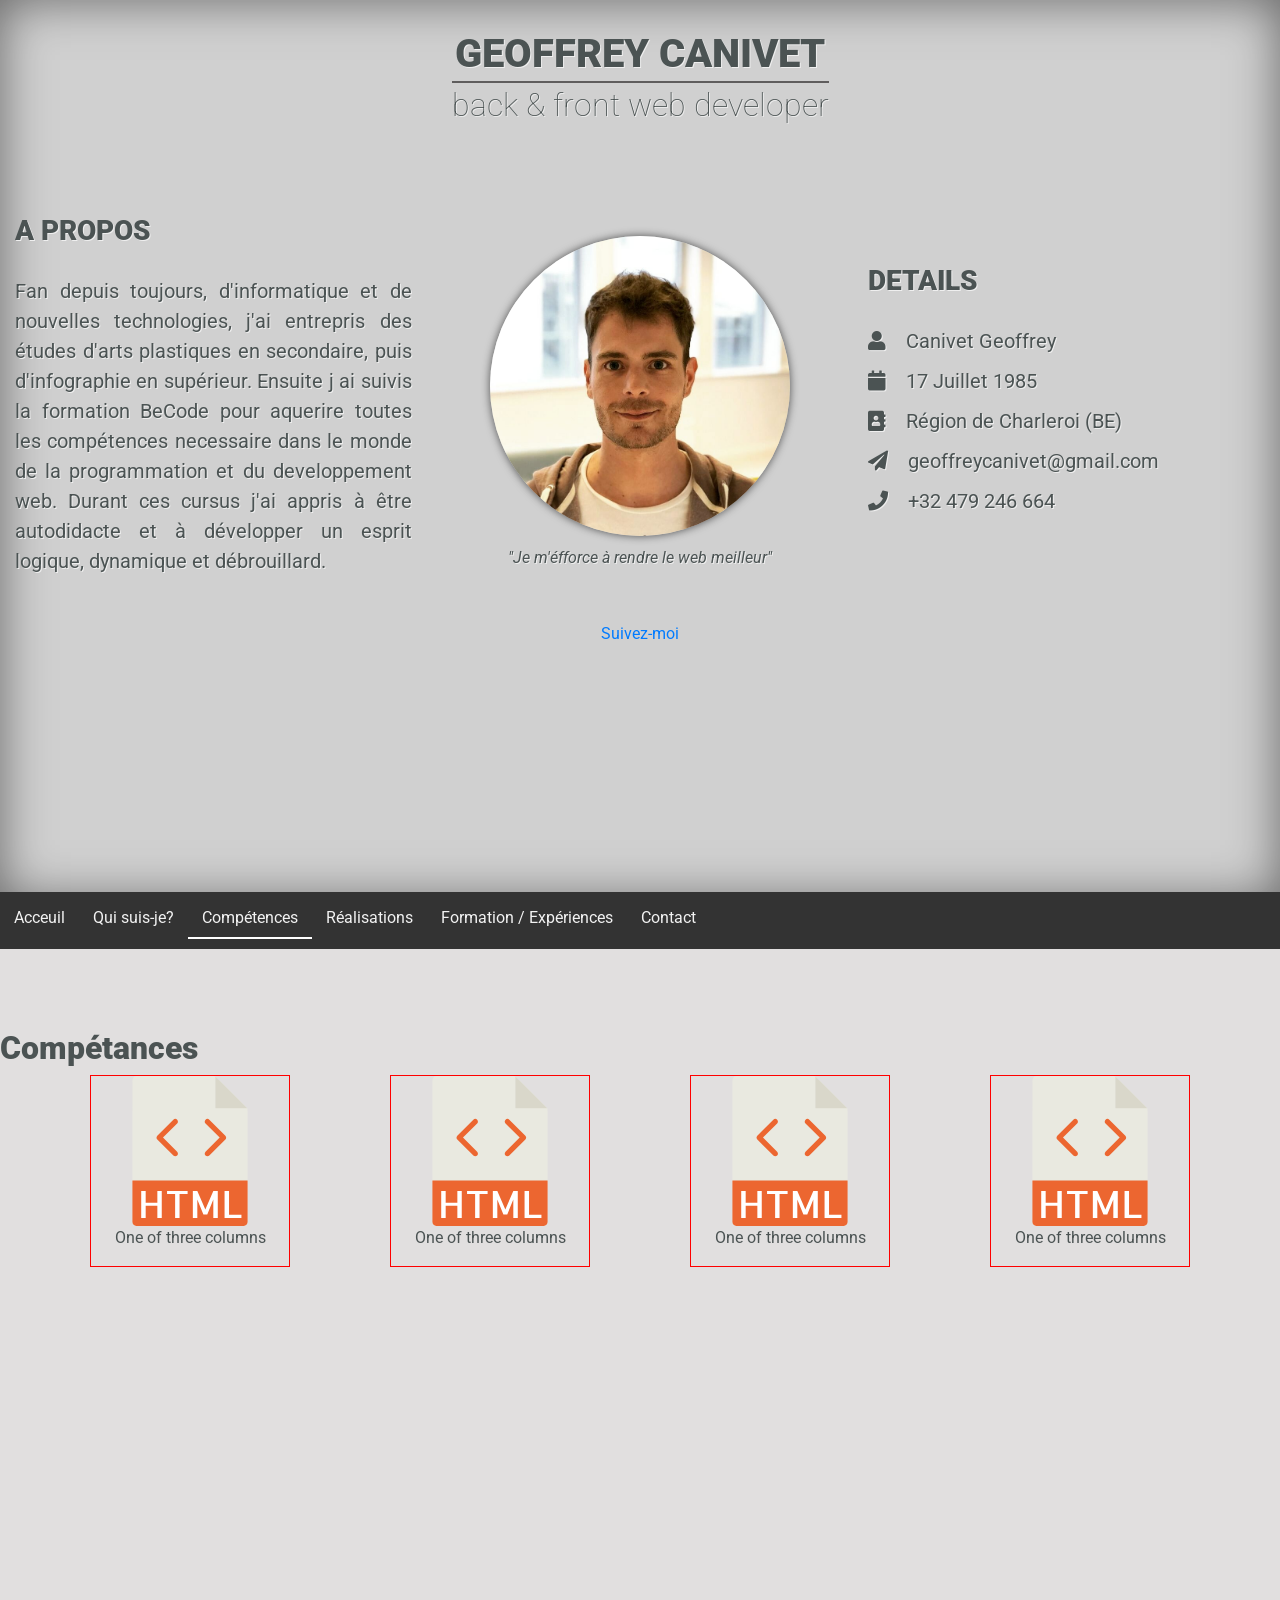
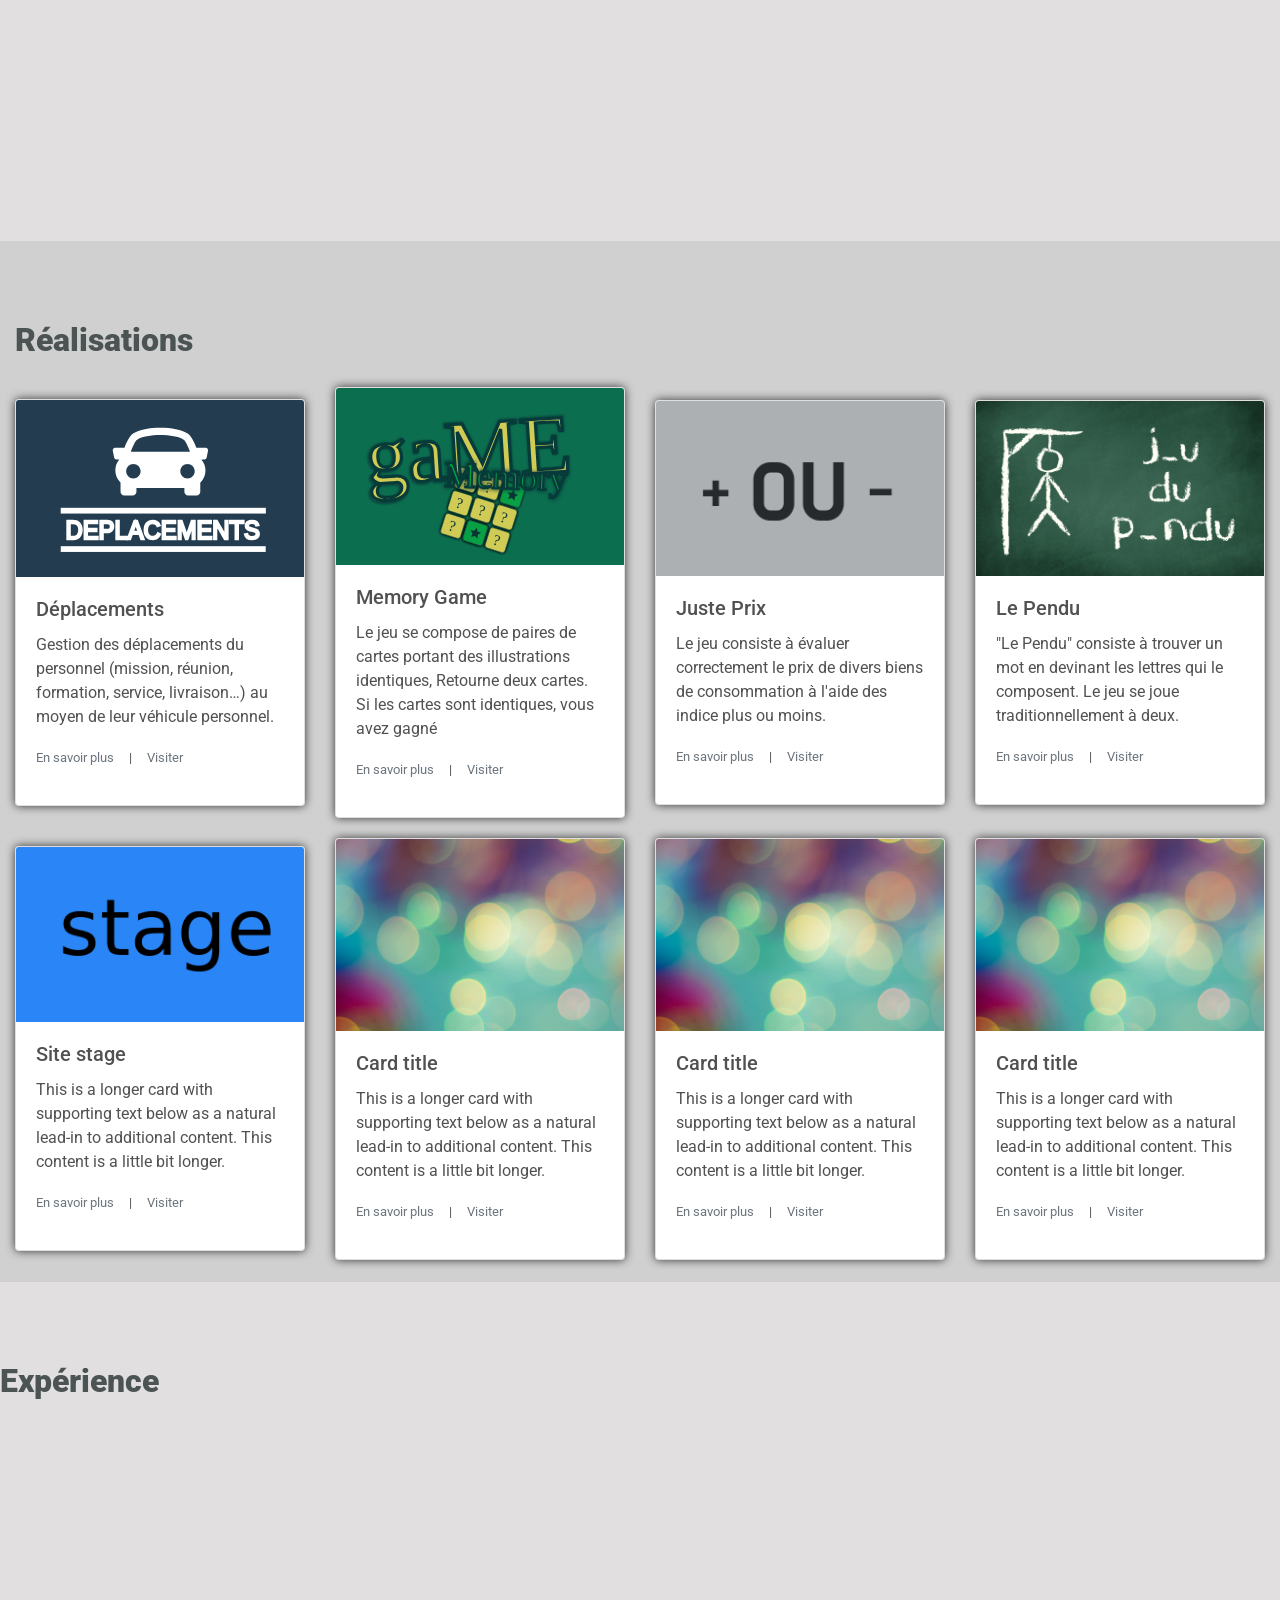
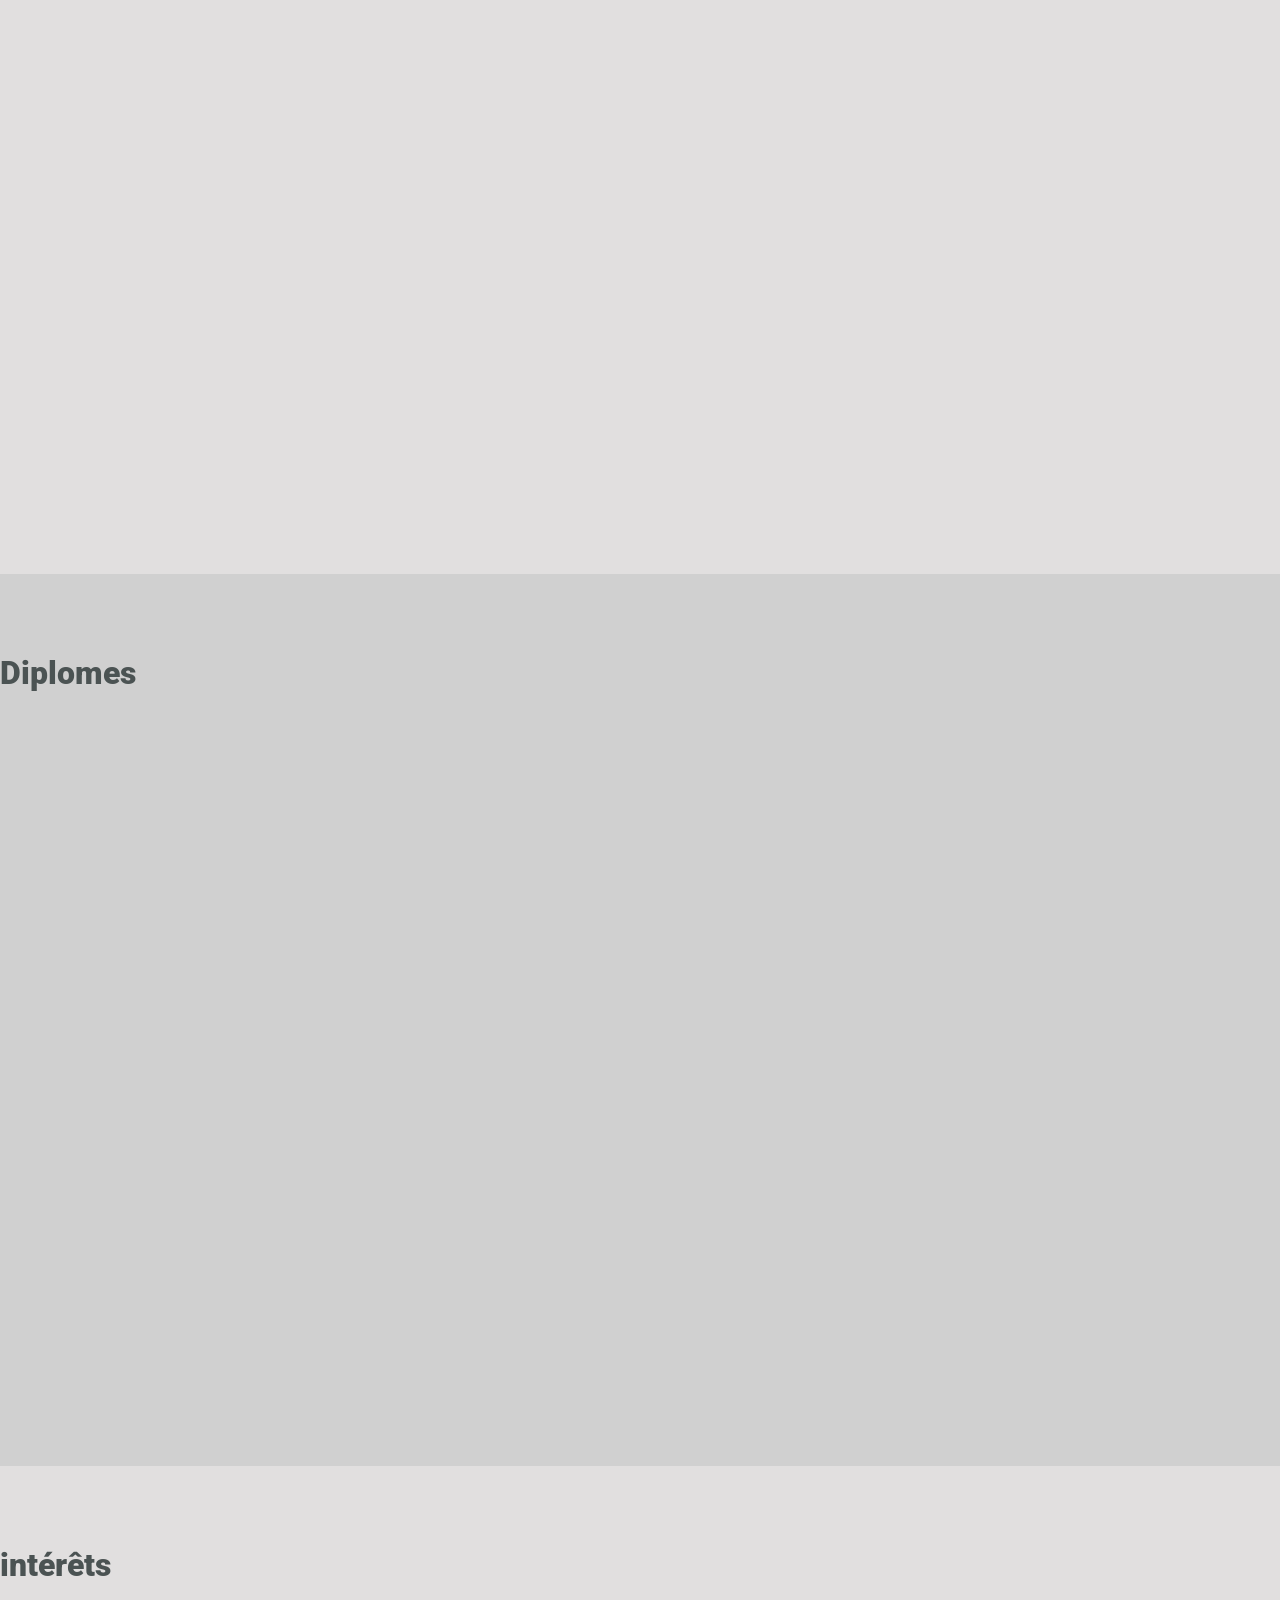
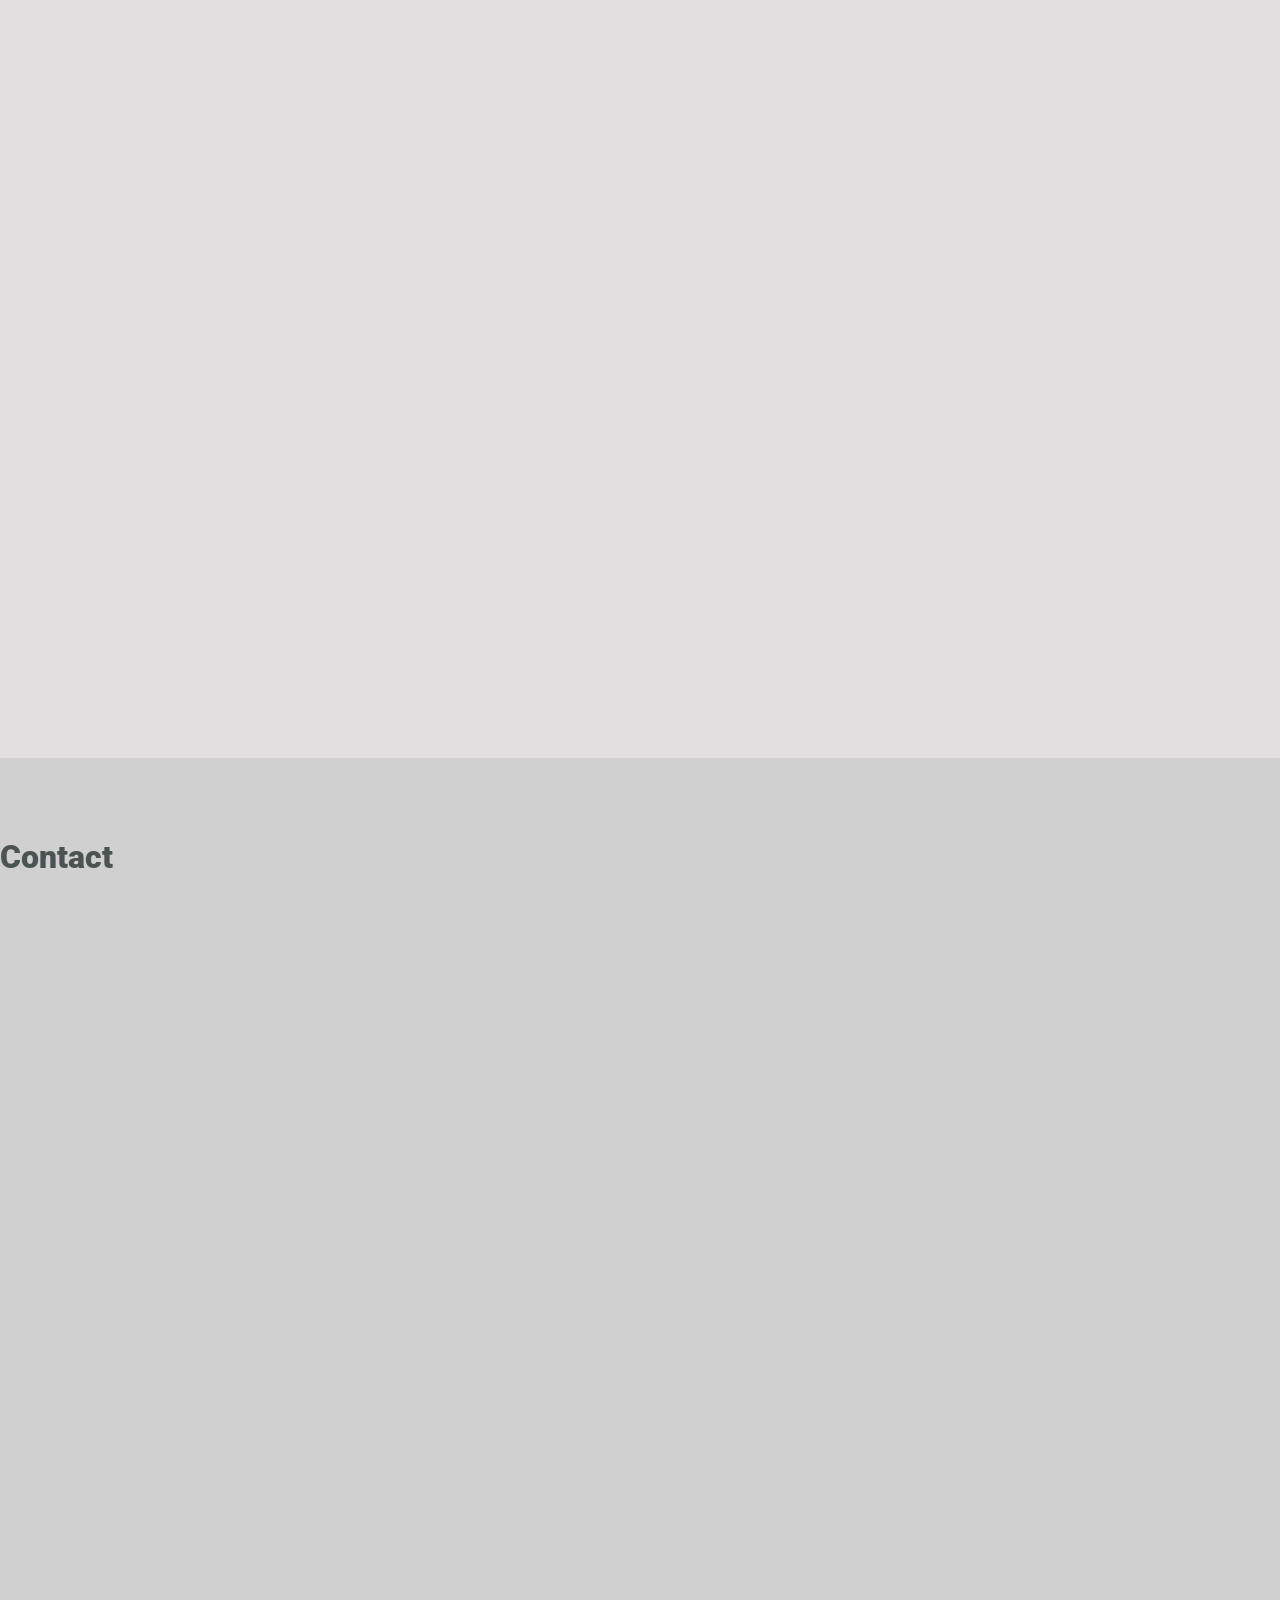
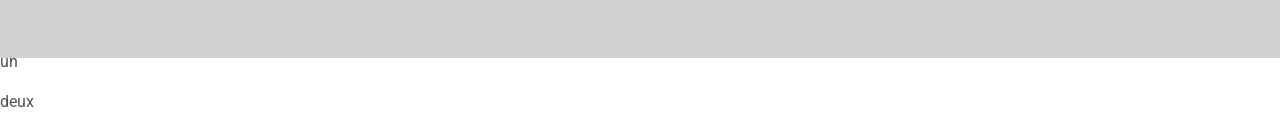
==== v0/index.html @ b7832bdc "maj" ====
<!DOCTYPE html>
<html lang="en">
<head>
    <meta charset="UTF-8">
    <meta name="viewport" content="width=device-width, initial-scale=1.0">
    <meta http-equiv="X-UA-Compatible" content="ie=edge">
    <!-- Load an icon library to show a hamburger menu (bars) on small screens -->
    <link rel="stylesheet" href="https://use.fontawesome.com/releases/v5.5.0/css/all.css" integrity="sha384-B4dIYHKNBt8Bc12p+WXckhzcICo0wtJAoU8YZTY5qE0Id1GSseTk6S+L3BlXeVIU" crossorigin="anonymous">
    <link href="assets/css/bootstrap.min.css" rel="stylesheet">
    <link href="https://fonts.googleapis.com/css?family=Roboto" rel="stylesheet">
    <link href="assets/css/style.css" rel="stylesheet">
    <title>Document</title>
</head>
<body>

    <header>
            <section class="cont-me" id="me">
                    <div class="container">
                        <div class="qui">
                            <!-- <h1>QUI SUIS-JE?</h1> -->
                            <h1>GEOFFREY CANIVET</h1>
                            <h2 class="soust">back & front web developer</h2>
                        </div>
                        <div class="row">
                            <div class="col-md-4 propos">
                                <h3>A PROPOS</h3>
                                <p>Fan depuis toujours, d'informatique et de nouvelles technologies, 
                                    j'ai entrepris des études d'arts plastiques en secondaire, puis d'infographie en supérieur. 
                                    Ensuite j ai suivis la formation BeCode pour aquerire toutes les compétences necessaire dans le monde de la programmation et du developpement web.
                                    Durant ces cursus j'ai appris à être autodidacte et à développer un esprit logique, dynamique et débrouillard.
                                </p>
                                </div>
                            <div class="col-md-4 avatar">
                                    <!-- <img src="assets/img/man.svg" alt=""> -->
                                    <img src="assets/img/photo.jpg" alt="">
                                    <figcaption><cite>"Je m'éfforce à rendre le web meilleur"</cite></figcaption>
                                    
                            </div>
                            <div class="col-md-4 details">
                                    <h3>DETAILS</h3>
                                    <ul>
                                        <li><i class="fa fa-user"></i> Canivet Geoffrey</li>
                                        <li><i class="fa fa-calendar"></i> 17 Juillet 1985</li>
                                        <li><i class="fa fa-address-book"></i> Région de Charleroi (BE)</li>
                                        <li><i class="fa fa-paper-plane"></i> geoffreycanivet@gmail.com</li>
                                        <li><i class="fa fa-phone"></i> +32 479 246 664</li>
                                    </ul>
                            </div>
                        </div>
                        <div class="continue">
                            <a href="#comp">Suivez-moi</a>
                        </div>
                        
                    </div>
                </section>
        <nav class="topnav" id="myTopnav">
            <a class="lien-me" href="#me">Acceuil</a>
            <a class="lien-me" href="#me">Qui suis-je?</a>
            <a class="lien-comp" href="#comp">Compétences</a>
            <a class="lien-rea" href="#rea">Réalisations</a>
            <a class="lien-dip" href="#dip">Formation / Expériences</a>
            <a class="lien-contact" href="#contact">Contact</a>
            <div >
                <a class="icon" href="javascript:void(0);" onclick="burger()"><i class="fa fa-bars"></i></a>
            </div>
        </nav>
    </header>
    
    <main>
        
    <!-- COMPETENCES -->
        


        <section class="cont-comp" id="comp">
            <h2>Compétances</h2>
            
            <div class="container">
                <div class="container-flex"> 
                    <div class="container-ico-comp">
                        <div class="ico-comp">
                            <img src="assets/img/html.svg"  width="150px" alt="">
                            <p>One of three columns</p>
                        </div>
                        <div class="ico-comp">
                            <img src="assets/img/html.svg"  width="150px" alt="">
                            <p>One of three columns</p>
                        </div>
                    </div>
                    <div class="container-ico-comp">
                        <div class="ico-comp">
                            <img src="assets/img/html.svg"  width="150px" alt="">
                            <p>One of three columns</p>
                        </div>
                        <div class="ico-comp">
                            <img src="assets/img/html.svg"  width="150px" alt="">
                            <p>One of three columns</p>
                        </div>
                    </div>
                </div>
            </div>
        </section>
    <!-- REALITATIONS -->
        <section class="cont-rea" id="rea">
            <div class="container">
                <h2>Réalisations</h2>
                <div class="row">
                    <div class="col-md">
                        <div class="card">
                            <img class="card-img-top" src="assets/img/ban-deplacements.svg" alt="Card image cap">
                            <div class="card-body">
                                <h5 class="card-title">Déplacements</h5>
                                <p class="card-text">Gestion des déplacements du personnel (mission, réunion, formation, service, livraison…) au moyen de leur véhicule personnel.</p>
                                <div class="card-link">
                                    <a href=""><small class="text-muted">En savoir plus</small></a>
                                    <p><small>|</small></p>
                                    <a href=""><small class="text-muted">Visiter</small></a>
                                </div>
                            </div>
                        </div>              
                    </div>
                    <div class="col-md">
                        <div class="card">
                            <img class="card-img-top" src="assets/img/ban-memory.svg" alt="Card image cap">
                            <div class="card-body">
                                <h5 class="card-title">Memory Game</h5>
                                                    
                                <p class="card-text">Le jeu se compose de paires de cartes portant des illustrations identiques, Retourne deux cartes. Si les cartes sont identiques, vous avez gagné</p>
                                <div class="card-link">
                                    <a href=""><small class="text-muted">En savoir plus</small></a>
                                    <p><small>|</small></p>
                                    <a href=""><small class="text-muted">Visiter</small></a>
                                </div>
                            </div>
                        </div>               
                    </div>
                    <div class="col-md">
                        <div class="card">
                            <img class="card-img-top" src="assets/img/ban-plusmoins.png" alt="Card image cap">
                            <div class="card-body">
                                <h5 class="card-title">Juste Prix</h5>
                                <p class="card-text">Le jeu consiste à évaluer correctement le prix de divers biens de consommation à l'aide des indice plus ou moins.</p>
                                <div class="card-link">
                                    <a href=""><small class="text-muted">En savoir plus</small></a>
                                    <p><small>|</small></p>
                                    <a href=""><small class="text-muted">Visiter</small></a>
                                </div>
                            </div>
                        </div>              
                    </div>
                    <div class="col-md">
                        <div class="card">
                            <img class="card-img-top" src="assets/img/ban-pendu.png" alt="Card image cap">
                            <div class="card-body">
                                <h5 class="card-title">Le Pendu</h5>
                                <p class="card-text">"Le Pendu" consiste à trouver un mot en devinant les lettres qui le composent. Le jeu se joue traditionnellement à deux.</p>
                                <div class="card-link">
                                    <a href=""><small class="text-muted">En savoir plus</small></a>
                                    <p><small>|</small></p>
                                    <a href=""><small class="text-muted">Visiter</small></a>
                                </div>
                            </div>
                        </div>              
                    </div>
                </div>
                <div class="row">
                    <div class="col-3">
                        <div class="card">
                            <img class="card-img-top" src="assets/img/stage.png" alt="Card image cap">
                            <div class="card-body">
                                <h5 class="card-title">Site stage</h5>
                                <p class="card-text">This is a longer card with supporting text below as a natural lead-in to additional content. This content is a little bit longer.</p>
                                <div class="card-link">
                                    <a href=""><small class="text-muted">En savoir plus</small></a>
                                    <p><small>|</small></p>
                                    <a href=""><small class="text-muted">Visiter</small></a>
                                </div>
                            </div>
                        </div>              
                    </div>
                    <div class="col-3">
                        <div class="card">
                            <img class="card-img-top" src="assets/img/image.jpg" alt="Card image cap">
                            <div class="card-body">
                                <h5 class="card-title">Card title</h5>
                                <p class="card-text">This is a longer card with supporting text below as a natural lead-in to additional content. This content is a little bit longer.</p>
                                <div class="card-link">
                                    <a href=""><small class="text-muted">En savoir plus</small></a>
                                    <p><small>|</small></p>
                                    <a href=""><small class="text-muted">Visiter</small></a>
                                </div>
                            </div>
                        </div>              
                    </div>
                    <div class="col-3">
                        <div class="card">
                            <img class="card-img-top" src="assets/img/image.jpg" alt="Card image cap">
                            <div class="card-body">
                                <h5 class="card-title">Card title</h5>
                                <p class="card-text">This is a longer card with supporting text below as a natural lead-in to additional content. This content is a little bit longer.</p>
                                <div class="card-link">
                                    <a href=""><small class="text-muted">En savoir plus</small></a>
                                    <p><small>|</small></p>
                                    <a href=""><small class="text-muted">Visiter</small></a>
                                </div>
                            </div>
                        </div>              
                    </div>
                    <div class="col-3">
                        <div class="card">
                            <img class="card-img-top" src="assets/img/image.jpg" alt="Card image cap">
                            <div class="card-body">
                                <h5 class="card-title">Card title</h5>
                                <p class="card-text">This is a longer card with supporting text below as a natural lead-in to additional content. This content is a little bit longer.</p>
                                <div class="card-link">
                                    <a href=""><small class="text-muted">En savoir plus</small></a>
                                    <p><small>|</small></p>
                                    <a href=""><small class="text-muted">Visiter</small></a>
                                </div>
                            </div>
                        </div>              
                    </div>
                </div>
            </div>
        </section>
    
        <section class="cont-xp" id="xp">
            <h2>Expérience</h2>
        </section>
    
        <section class="cont-dip" id="dip">
            <h2>Diplomes</h2>
        </section>
    
        <section class="cont-int" id="int">
            <h2>intérêts</h2>
        </section>
    
        <section class="cont-contact" id="contact">
            <h2>Contact</h2>
        </section>
    </main>
    
    <footer>
        <p>un</p>
        <p>deux</p>
    </footer>

</body>
</html>


<script src="https://ajax.googleapis.com/ajax/libs/jquery/3.3.1/jquery.min.js"></script>
<script>
//SCROLLBOT

function scrollBottom(){
    let screenHeight = $(window).height();
    console.log(screenHeight);
    $('body').animate({scrollTop: screenHeight}, 500)
}

//STIKY
// When the user scrolls the page, execute myFunction 
window.onscroll = function() {myFunction()};

// Get the navbar
var navbar = document.getElementById("myTopnav");

// Get the offset position of the navbar
var sticky = navbar.offsetTop;

// Add the sticky class to the navbar when you reach its scroll position. Remove "sticky" when you leave the scroll position
function myFunction() {
  if (window.pageYOffset >= sticky) {
    navbar.classList.add("sticky")
  } else {
    navbar.classList.remove("sticky");
  }
}


//BURGER
/* Toggle between adding and removing the "responsive" class to topnav when the user clicks on the icon */
function burger() {
    var x = document.getElementById("myTopnav");
    if (x.className === "topnav") {
        x.className += " responsive";
    } else {
        x.className = "topnav";
    }
}

// SCROLL
function auScroll(){
    // setInterval(function(){ console.log($('html').scrollTop()); }, 100);
    $(window).scroll(function(){ // Lors du scroll
        if($(window).scrollTop() < 570){ // scrollTop() retourne la position vertical de la scrollbar
            
            $('.lien-comp').addClass('lienActif'); // Ajoute une class
            $('a').not('.lien-comp').removeClass('lienActif'); // tout sauf
        }
        else if($(window).scrollTop() > 570 && $(window).scrollTop() < 1254){
            
            $('.lien-rea').addClass('lienActif');
            $('a').not('.lien-rea').removeClass('lienActif');
        }
        else if($(window).scrollTop() > 1254 && $(window).scrollTop() < 2036){
            
            $('.lien-xp').addClass('lienActif');
            $('a').not('.lien-xp').removeClass('lienActif');
        }
        else if($(window).scrollTop() > 2036 && $(window).scrollTop() < 2720){
            
            $('.lien-dip').addClass('lienActif');
            $('a').not('.lien-dip').removeClass('lienActif');
        }
        else if($(window).scrollTop() > 2720){
            
            $('.lien-int').addClass('lienActif');
            $('a').not('.lien-int').removeClass('lienActif');
        }
    });	
};

 auScroll();
</script>
---- v0/assets/css/style.css ----
*{
    box-sizing: border-box;
    margin: 0;
    padding: 0;
}
body{
    font-family: 'Roboto', sans-serif;
    color: #4b5353;
}
ul, li{
    list-style-type: none;
    font-size: 20px;
}
html{
    scroll-behavior: smooth;
}
h1{
    font-weight: 900;
}
h2{
    font-weight: 900;
}
.soust{
    font-weight: 100;
    border-top: 2px solid rgb(95, 93, 93);
    display: inline;
    padding-top: 3px;
}
h3{
    font-weight: 900;
    padding-bottom: 20px;
}
nav{
    z-index: 10;
}
nav a:hover{
    color: red;
}
.topnav a{
    
}
figcaption{
    padding-top: 10px;
}
.icon{
    display: none;
}
.container{
    max-width: 1400px;
}
.row{
    padding-top: 20px;
}
.header{
    min-height: 100vh;
    width: 100%;
    background-color: rgb(72, 72, 78);
    margin-bottom: -8px;
}
.cont-me{
    margin-bottom: -8px;
    padding-top: 30px;
    background-color: #d0d0d0;
    min-height: 100vh;
    -webkit-box-shadow: inset 0 0 100px rgba(0, 0, 0, 0.822);
    box-shadow: inset 0 0 50px rgba(0, 0, 0, 0.514);
}
.cont-comp{
    margin-bottom: -8px;
    padding-top: 80px;
    background-color: #e1dfdf;
    
    min-height: 100vh;
}
.cont-rea{
    margin-bottom: -8px;
    padding: 80px 0 30px 0;
    background-color: #d0d0d0;
    
    
    
    min-height: 100vh;
}
.card{
    /* max-width: 500px; */
    transition: 0.5s;
    color: #515151;
    box-shadow: 0px 0px 10px 0px rgba(0,0,0,0.75);
}
.card:hover{
    transition: 0.5s;
    -webkit-transform: rotate(3deg);
    transform: rotate(3deg);
    box-shadow: 0px 0px 20px 0px rgba(0,0,0,1);
}
.card-link{
    display: inline-flex;
}
.card-link p{
    padding: 0 15px 0 15px;
}
.card-link a{
    
}
.card-link a:hover{
    
}
.cont-xp{
    margin-bottom: -8px;
    padding-top: 80px;
    background-color: #e1dfdf;
    min-height: 100vh;
}
.cont-dip{
    margin-bottom: -8px;
    padding-top: 80px;
    background-color: #d0d0d0;
    min-height: 100vh;
}
.cont-int{
    margin-bottom: -8px;
    padding-top: 80px;
    background-color: #e1dfdf;
    min-height: 100vh;
}
.cont-contact{
    margin-bottom: -8px;
    padding-top: 80px;
    background-color: #d0d0d0;
    min-height: 100vh;
}

/* Style the navbar */
.topnav {
    overflow: hidden;
    background-color: #333;
  }
  
  /* Navbar links */
  .topnav a {
    float: left;
    display: block;
    color: #f2f2f2;
    text-align: center;
    padding: 14px;
    padding-bottom: 7px;
    margin-bottom: 10px;
    text-decoration: none;
    transition: 1s;
  }
  .lienActif{
    color: red;
    transition: 1s;
    border-bottom: 2px solid rgb(255, 255, 255);
   }
  /* Page content */
  .content {
    padding: 16px;
  }
  
  /* The sticky class is added to the navbar with JS when it reaches its scroll position */
  .sticky {
    position: fixed;
    top: 0;
    width: 100%;
  }
  
  /* Add some top padding to the page content to prevent sudden quick movement (as the navigation bar gets a new position at the top of the page (position:fixed and top:0) */
  .sticky + .content {
    padding-top: 60px;
  }
  /* COMPETENCES */
  .container-flex{
      display: flex;
      flex-wrap: wrap;
      justify-content: center;
  }
  .container-ico-comp{
      display: flex;
      flex-wrap: wrap;
  }
  .ico-comp{
      text-align: center;
      border: 1px solid red;
      width: 200px;
      margin: 0 50px 0 50px;

  }
  /* A PROPOS */

.flex-me{
    display: flex;
    flex-wrap: wrap;
    /* justify-content: center; */
}
.qui{
    text-align: center;
    margin-bottom: 70px;
}
.propos p{
    font-size: 20px;
    text-shadow: 1px 1px #efefef;
    text-align: justify;
}
.cont-me h2, h3, h1, li, cite{
    text-shadow: 1px 1px #efefef;
}
.avatar{
    text-align: center;
}
.avatar img{
    margin: 0 15px 0 15px;
    width: 100%;
    max-width: 300px;
    border-radius: 100%;
    overflow: hidden;
    box-shadow: 0px 0px 8px 0px rgba(0, 0, 0, 0.626);
}
.details li{
    padding-bottom: 10px;
}
.row{
    align-items: center;
}
.continue{
    margin-top: 30px;
    text-align: center;
}
.fa{
    padding-right: 15px;
}

  @media(max-width:480px){}
  @media(max-width:767px){}
  @media(min-width:768px){}
  @media(min-width:992px){}
  @media(max-width:1200px){

  }
.topnav{
    text-align: center;
}


  
  .topnav .icon {
    display: none;
  }
  @media screen and (max-width: 600px) {
    .card{
        margin-bottom: 20px;
        
    }
}
  
  /* When the screen is less than 600 pixels wide, hide all links, except for the first one ("Home"). Show the link that contains should open and close the topnav (.icon) */
@media screen and (max-width: 700px) {
    .topnav a:not(:first-child) {display: none;}
    .topnav a.icon {
      float: right;
      display: block;
    }
    .card-text{
        display: none;
    }
  }
  
  /* The "responsive" class is added to the topnav with JavaScript when the user clicks on the icon. This class makes the topnav look good on small screens (display the links vertically instead of horizontally) */
  @media screen and (max-width: 700px) {
    .topnav.responsive {position: relative;}
    .topnav.responsive a.icon {
      position: absolute;
      right: 0;
      top: 0;
    }
    .topnav.responsive a {
      float: none;
      display: block;
      text-align: left;
    }
  }
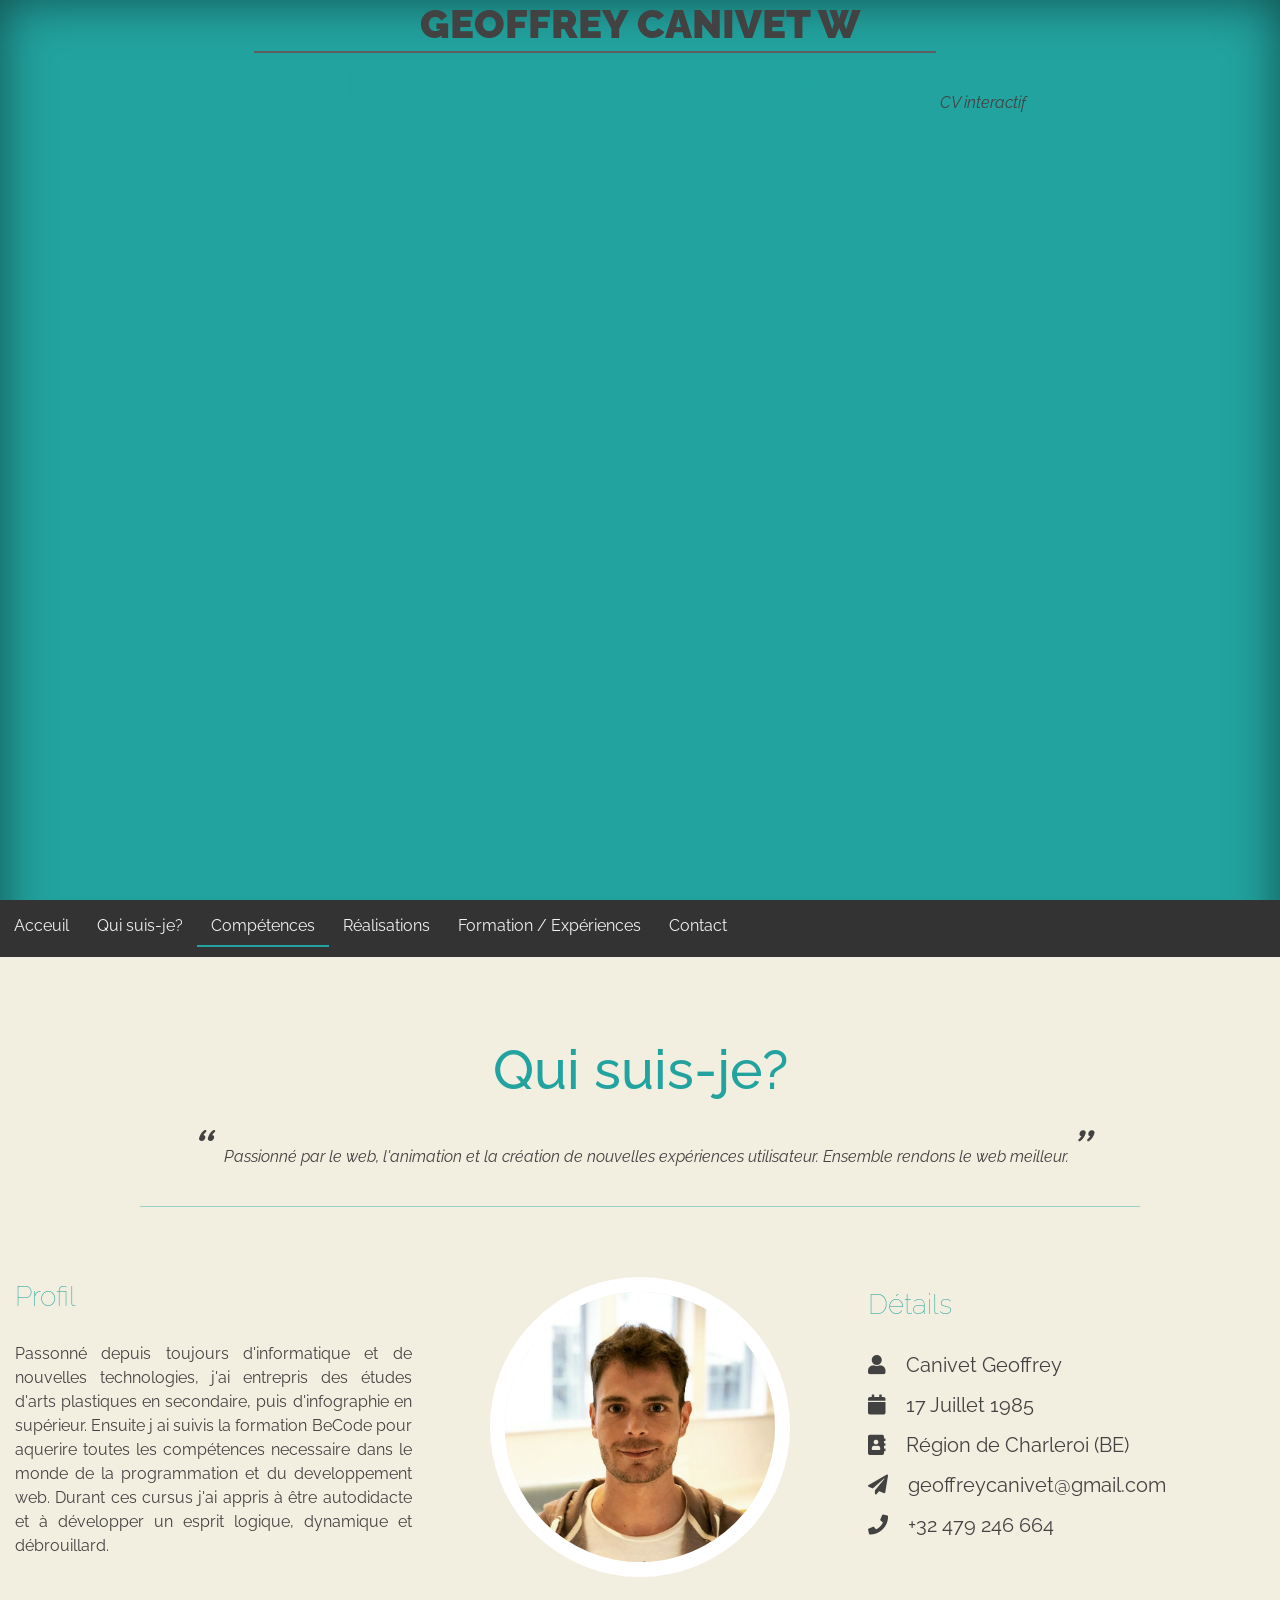
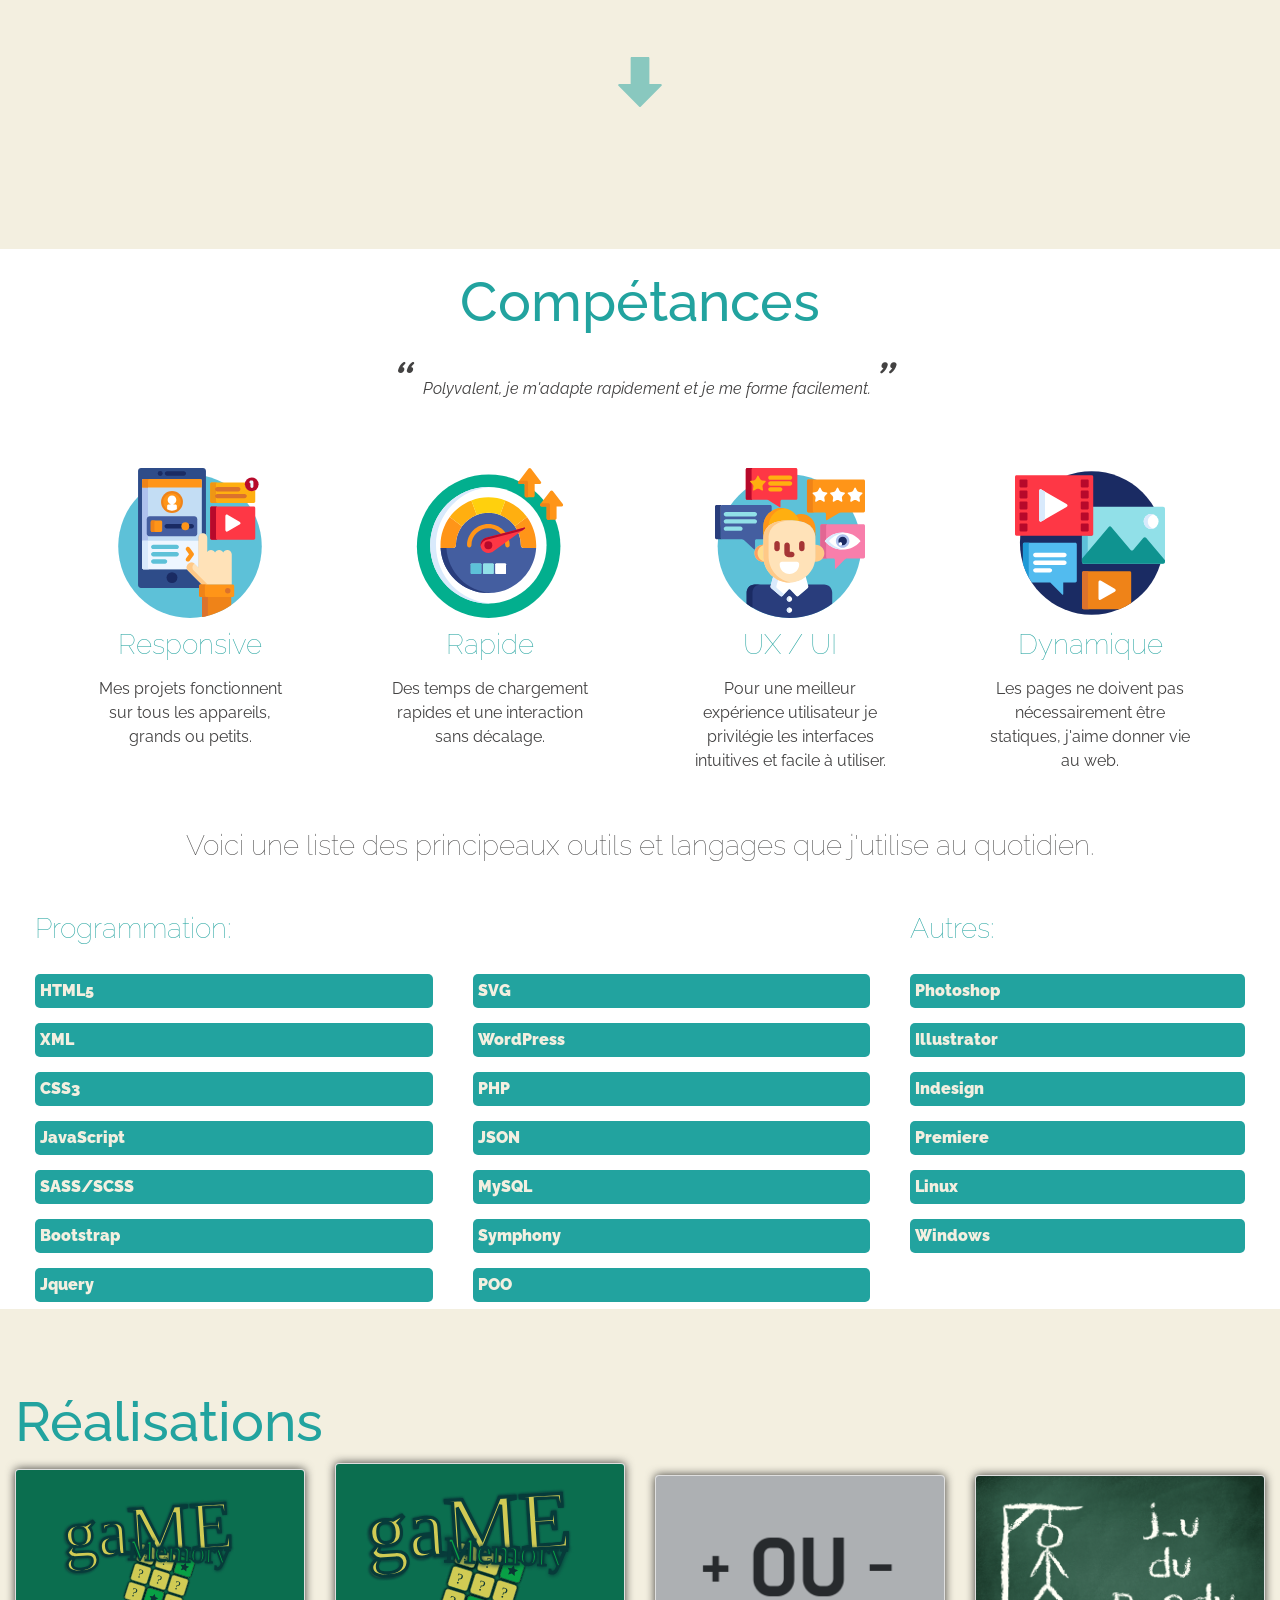
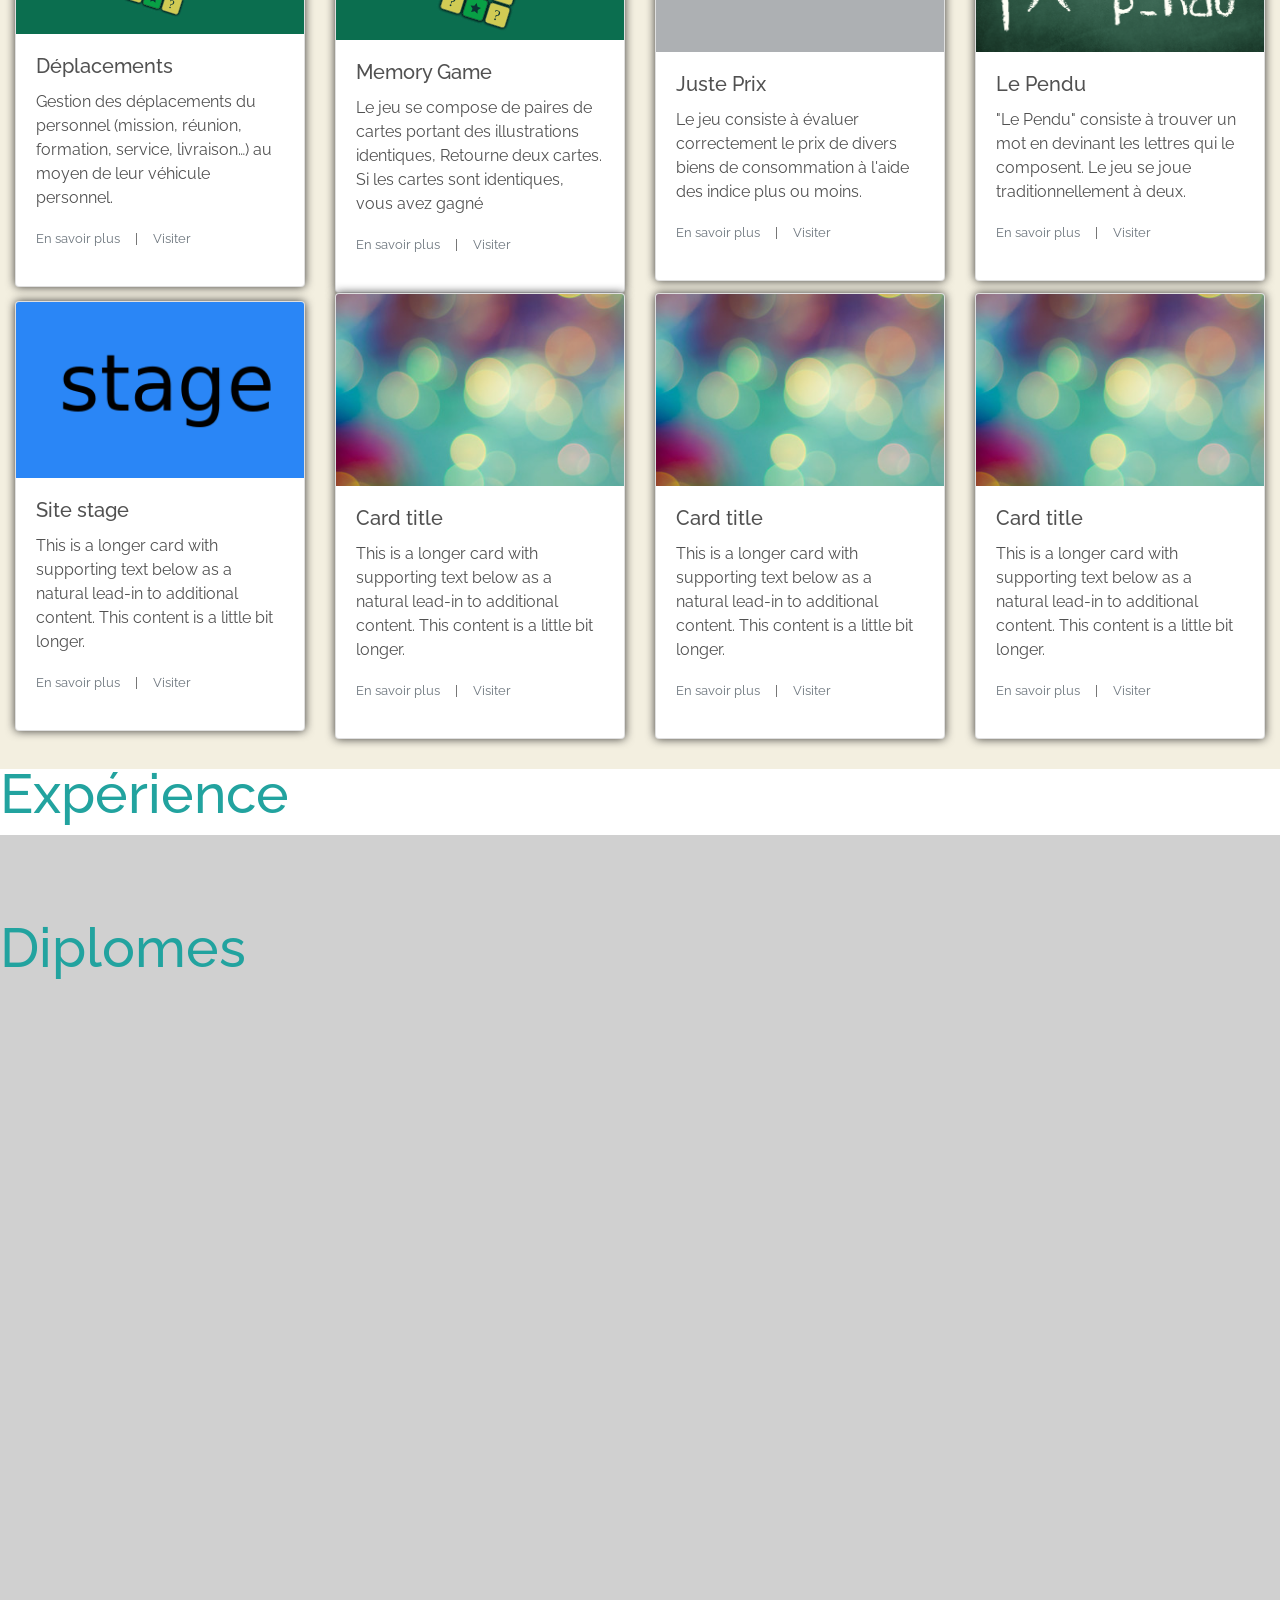
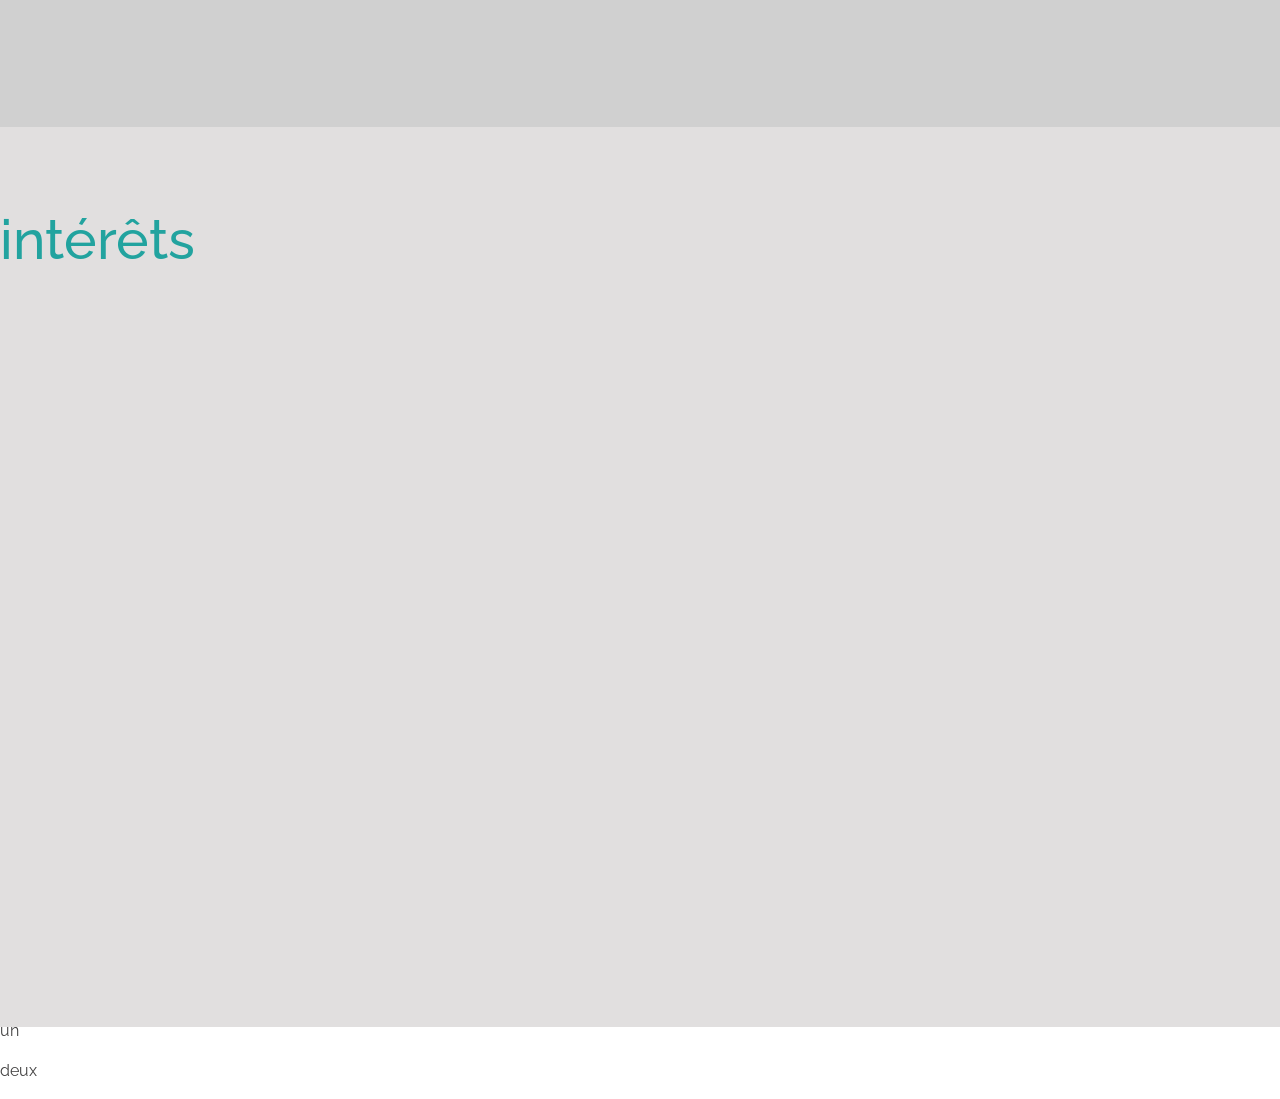
==== commit 0148e31d: "maj" ====
--- a/v0/index.html
+++ b/v0/index.html
@@ -6,53 +6,23 @@
     <meta http-equiv="X-UA-Compatible" content="ie=edge">
     <!-- Load an icon library to show a hamburger menu (bars) on small screens -->
     <link rel="stylesheet" href="https://use.fontawesome.com/releases/v5.5.0/css/all.css" integrity="sha384-B4dIYHKNBt8Bc12p+WXckhzcICo0wtJAoU8YZTY5qE0Id1GSseTk6S+L3BlXeVIU" crossorigin="anonymous">
+    <link href="https://fonts.googleapis.com/css?family=Gamja+Flower" rel="stylesheet">
+    <link href="https://fonts.googleapis.com/css?family=Raleway" rel="stylesheet">
+    <link href="https://fonts.googleapis.com/css?family=Roboto" rel="stylesheet">
     <link href="assets/css/bootstrap.min.css" rel="stylesheet">
     <link href="https://fonts.googleapis.com/css?family=Roboto" rel="stylesheet">
     <link href="assets/css/style.css" rel="stylesheet">
     <title>Document</title>
 </head>
 <body>
-
-    <header>
-            <section class="cont-me" id="me">
-                    <div class="container">
-                        <div class="qui">
-                            <!-- <h1>QUI SUIS-JE?</h1> -->
-                            <h1>GEOFFREY CANIVET</h1>
-                            <h2 class="soust">back & front web developer</h2>
-                        </div>
-                        <div class="row">
-                            <div class="col-md-4 propos">
-                                <h3>A PROPOS</h3>
-                                <p>Fan depuis toujours, d'informatique et de nouvelles technologies, 
-                                    j'ai entrepris des études d'arts plastiques en secondaire, puis d'infographie en supérieur. 
-                                    Ensuite j ai suivis la formation BeCode pour aquerire toutes les compétences necessaire dans le monde de la programmation et du developpement web.
-                                    Durant ces cursus j'ai appris à être autodidacte et à développer un esprit logique, dynamique et débrouillard.
-                                </p>
-                                </div>
-                            <div class="col-md-4 avatar">
-                                    <!-- <img src="assets/img/man.svg" alt=""> -->
-                                    <img src="assets/img/photo.jpg" alt="">
-                                    <figcaption><cite>"Je m'éfforce à rendre le web meilleur"</cite></figcaption>
-                                    
-                            </div>
-                            <div class="col-md-4 details">
-                                    <h3>DETAILS</h3>
-                                    <ul>
-                                        <li><i class="fa fa-user"></i> Canivet Geoffrey</li>
-                                        <li><i class="fa fa-calendar"></i> 17 Juillet 1985</li>
-                                        <li><i class="fa fa-address-book"></i> Région de Charleroi (BE)</li>
-                                        <li><i class="fa fa-paper-plane"></i> geoffreycanivet@gmail.com</li>
-                                        <li><i class="fa fa-phone"></i> +32 479 246 664</li>
-                                    </ul>
-                            </div>
-                        </div>
-                        <div class="continue">
-                            <a href="#comp">Suivez-moi</a>
-                        </div>
-                        
-                    </div>
-                </section>
+    <header>  
+        <div class="qui">
+            <!-- <h1>QUI SUIS-JE?</h1> -->
+            <h1>GEOFFREY CANIVET W</h1>
+            <h2 class="soust">back & front web developer</h2>
+            <cite>CV interactif</cite>
+            
+        </div>
         <nav class="topnav" id="myTopnav">
             <a class="lien-me" href="#me">Acceuil</a>
             <a class="lien-me" href="#me">Qui suis-je?</a>
@@ -65,37 +35,116 @@
             </div>
         </nav>
     </header>
-    
-    <main>
-        
+    <main> 
+    <!-- PRESENTATION -->
+        <section class="cont-me" id="me">
+            <div class="container">
+                <div class="titre">
+                    <h2>Qui suis-je?</h2> 
+                    <p class="cit"><span class="gm">“ </span> Passionné par le web, l'animation et la création de nouvelles expériences utilisateur. Ensemble rendons le web meilleur.<span class="gm">”</span></p>
+                </div>
+                <div class="sep"></div>
+                <div class="row">
+                    <div class="col-md-4 propos">
+                        <h3>Profil</h3>
+                        <p>Passonné depuis toujours d'informatique et de nouvelles technologies, 
+                            j'ai entrepris des études d'arts plastiques en secondaire, puis d'infographie en supérieur. 
+                            Ensuite j ai suivis la formation BeCode pour aquerire toutes les compétences necessaire dans le monde de la programmation et du developpement web.
+                            Durant ces cursus j'ai appris à être autodidacte et à développer un esprit logique, dynamique et débrouillard.
+                        </p>
+                        </div>
+                    <div class="col-md-4 avatar">
+                        <!-- <img src="assets/img/man.svg" alt=""> -->
+                        <img src="assets/img/photo.jpg" alt="">
+                        <!-- <figcaption><cite>"Je m'éfforce à rendre le web meilleur"</cite></figcaption>   -->
+                    </div>
+                    <div class="col-md-4 details">
+                        <h3>Détails</h3>
+                        <ul>
+                            <li><i class="fa fa-user"></i> Canivet Geoffrey</li>
+                            <li><i class="fa fa-calendar"></i> 17 Juillet 1985</li>
+                            <li><i class="fa fa-address-book"></i> Région de Charleroi (BE)</li>
+                            <li><i class="fa fa-paper-plane"></i> geoffreycanivet@gmail.com</li>
+                            <li><i class="fa fa-phone"></i> +32 479 246 664</li>
+                        </ul>
+                    </div>
+                </div>
+                <div class="arrow">
+                    <img src="assets/img/down-arrow.svg" alt="">
+                </div>    
+            </div>
+        </section>
     <!-- COMPETENCES -->
-        
-
-
         <section class="cont-comp" id="comp">
-            <h2>Compétances</h2>
             
             <div class="container">
+                <div class="titre-comp">
+                    <h2>Compétances</h2>
+                    <p class="cit"><span class="gm">“ </span> Polyvalent, je m'adapte rapidement et je me forme facilement.<span class="gm">”</span></p>
+                </div>
                 <div class="container-flex"> 
                     <div class="container-ico-comp">
                         <div class="ico-comp">
-                            <img src="assets/img/html.svg"  width="150px" alt="">
-                            <p>One of three columns</p>
+                            <img src="assets/img/nouveau/responsive.svg"  width="150px" alt="">
+                            <h3>Responsive</h3>
+                            <p>Mes projets fonctionnent sur tous les appareils, grands ou petits.</p>
                         </div>
                         <div class="ico-comp">
-                            <img src="assets/img/html.svg"  width="150px" alt="">
-                            <p>One of three columns</p>
+                            <img src="assets/img/nouveau/rapide.svg"  width="150px" alt="">
+                            <h3>Rapide</h3>
+                            <p>Des temps de chargement rapides et une interaction sans décalage.</p>
                         </div>
                     </div>
                     <div class="container-ico-comp">
                         <div class="ico-comp">
-                            <img src="assets/img/html.svg"  width="150px" alt="">
-                            <p>One of three columns</p>
+                            <img src="assets/img/nouveau/uxui1.svg"  width="150px" alt="">
+                            <h3>UX / UI</h3>
+                            <p>Pour une meilleur expérience utilisateur je privilégie les interfaces intuitives et facile à utiliser.</p>
                         </div>
                         <div class="ico-comp">
-                            <img src="assets/img/html.svg"  width="150px" alt="">
-                            <p>One of three columns</p>
-                        </div>
+                            <img src="assets/img/nouveau/dynamique2.svg"  width="150px" alt="">
+                            <h3>Dynamique</h3>
+                            <p>Les pages ne doivent pas nécessairement être statiques, j'aime donner vie au web.</p>
+                        </div>
+                    </div>
+                </div>
+                <div class="liste">
+                    <h3 class="black">Voici une liste des principeaux outils et langages que j'utilise au quotidien.</h3>
+                </div>
+                <div class="s-titre">
+                    <div class="programmation">
+                        <h3>Programmation:</h3>
+                    </div>
+                    <div class="autres">
+                        <h3>Autres:</h3>
+                    </div>
+                </div>
+                <div class="cont-outils">
+                    <div class="outils-front">
+                        <p>HTML5</p>
+                        <p>XML</p>
+                        <p>CSS3</p>
+                        <p>JavaScript</p>
+                        <p>SASS/SCSS</p>
+                        <p>Bootstrap</p>
+                        <p>Jquery</p>
+                    </div>
+                    <div class="outils-back">
+                        <p>SVG</p>
+                        <p>WordPress</p>
+                        <p>PHP</p>
+                        <p>JSON</p>
+                        <p>MySQL</p>
+                        <p>Symphony</p>
+                        <p>POO</p>
+                    </div>
+                    <div class="outils-autres">
+                        <p>Photoshop</p>
+                        <p>Illustrator</p>
+                        <p>Indesign</p>
+                        <p>Premiere</p>
+                        <p>Linux</p>
+                        <p>Windows</p>
                     </div>
                 </div>
             </div>
@@ -223,29 +272,24 @@
                 </div>
             </div>
         </section>
-    
+    <!-- Qualifiquation -->
         <section class="cont-xp" id="xp">
             <h2>Expérience</h2>
         </section>
-    
+    <!-- INTERETS -->
         <section class="cont-dip" id="dip">
             <h2>Diplomes</h2>
         </section>
-    
+    <!-- FORMULAIRE CONTACT -->
         <section class="cont-int" id="int">
             <h2>intérêts</h2>
         </section>
-    
-        <section class="cont-contact" id="contact">
-            <h2>Contact</h2>
-        </section>
     </main>
-    
+    <!-- FOOTER -->
     <footer>
         <p>un</p>
         <p>deux</p>
     </footer>
-
 </body>
 </html>
 
--- a/v0/assets/css/style.css
+++ b/v0/assets/css/style.css
@@ -1,11 +1,41 @@
+/*--------------------------------------------------------------
+>>> TABLE OF CONTENTS:
+----------------------------------------------------------------
+0.0 RESET
+1.0 HEADER
+2.0 SIDE MENU
+3.0 MAIN
+	3.1 board left
+    3.2 board right
+4.0 MEDIA QUERIES
+--------------------------------------------------------------*/
+.gm{
+    font-size: 50px;
+    font-family: "Times New Roman";
+    font-style: italic;
+    font-family: 'Gamja Flower', cursive; 
+}
+.cit{
+    font-style: italic;
+}
+.black{
+    color: #434242;
+}
+.s-titre h3{
+    padding-left: 20px;
+}
+/*--------------------------------------------------------------
+0.0 RESET
+--------------------------------------------------------------*/
 *{
     box-sizing: border-box;
     margin: 0;
     padding: 0;
 }
 body{
-    font-family: 'Roboto', sans-serif;
-    color: #4b5353;
+    /* font-family: 'Roboto', sans-serif; */
+    font-family: 'Raleway', sans-serif;
+    color: #434242;
 }
 ul, li{
     list-style-type: none;
@@ -18,119 +48,62 @@
     font-weight: 900;
 }
 h2{
-    font-weight: 900;
-}
-.soust{
+    color: #22A39F;
+    font-size: 55px;
+}
+h3{
+    color: #22A39F;
     font-weight: 100;
-    border-top: 2px solid rgb(95, 93, 93);
-    display: inline;
-    padding-top: 3px;
-}
-h3{
-    font-weight: 900;
     padding-bottom: 20px;
-}
+    font-size: 28px;
+}
+/*--------------------------------------------------------------
+0.0 RESET BOOTSTRAP
+--------------------------------------------------------------*/
+.container{
+    max-width: 1400px;
+}
+/*--------------------------------------------------------------
+0.0 HEADER
+--------------------------------------------------------------*/
+header{
+    background-color: #22A39F;
+    background-attachment: fixed;
+    background-image: url("https://www.transparenttextures.com/patterns/shattered-dark.png");
+    /* background-image: url("https://www.transparenttextures.com/patterns/transparent-square-tiles.png"); */
+    -webkit-box-shadow: inset 0 0 100px rgba(0, 0, 0, 0.822);
+    box-shadow: inset 0 0 50px rgba(0, 0, 0, 0.514);
+}
+.header{
+    min-height: 100vh;
+    width: 100%;
+    margin-bottom: -8px;
+}
+.qui{
+    min-height: 100vh;
+    text-align: center;
+    
+}
+
+/*--------------------------------------------------------------
+0.0 NAV
+--------------------------------------------------------------*/
 nav{
     z-index: 10;
 }
 nav a:hover{
-    color: red;
+    color: #22A39F;
 }
 .topnav a{
     
 }
-figcaption{
-    padding-top: 10px;
-}
-.icon{
+.topnav{
+    text-align: center;
+}
+  .topnav .icon {
     display: none;
-}
-.container{
-    max-width: 1400px;
-}
-.row{
-    padding-top: 20px;
-}
-.header{
-    min-height: 100vh;
-    width: 100%;
-    background-color: rgb(72, 72, 78);
-    margin-bottom: -8px;
-}
-.cont-me{
-    margin-bottom: -8px;
-    padding-top: 30px;
-    background-color: #d0d0d0;
-    min-height: 100vh;
-    -webkit-box-shadow: inset 0 0 100px rgba(0, 0, 0, 0.822);
-    box-shadow: inset 0 0 50px rgba(0, 0, 0, 0.514);
-}
-.cont-comp{
-    margin-bottom: -8px;
-    padding-top: 80px;
-    background-color: #e1dfdf;
-    
-    min-height: 100vh;
-}
-.cont-rea{
-    margin-bottom: -8px;
-    padding: 80px 0 30px 0;
-    background-color: #d0d0d0;
-    
-    
-    
-    min-height: 100vh;
-}
-.card{
-    /* max-width: 500px; */
-    transition: 0.5s;
-    color: #515151;
-    box-shadow: 0px 0px 10px 0px rgba(0,0,0,0.75);
-}
-.card:hover{
-    transition: 0.5s;
-    -webkit-transform: rotate(3deg);
-    transform: rotate(3deg);
-    box-shadow: 0px 0px 20px 0px rgba(0,0,0,1);
-}
-.card-link{
-    display: inline-flex;
-}
-.card-link p{
-    padding: 0 15px 0 15px;
-}
-.card-link a{
-    
-}
-.card-link a:hover{
-    
-}
-.cont-xp{
-    margin-bottom: -8px;
-    padding-top: 80px;
-    background-color: #e1dfdf;
-    min-height: 100vh;
-}
-.cont-dip{
-    margin-bottom: -8px;
-    padding-top: 80px;
-    background-color: #d0d0d0;
-    min-height: 100vh;
-}
-.cont-int{
-    margin-bottom: -8px;
-    padding-top: 80px;
-    background-color: #e1dfdf;
-    min-height: 100vh;
-}
-.cont-contact{
-    margin-bottom: -8px;
-    padding-top: 80px;
-    background-color: #d0d0d0;
-    min-height: 100vh;
-}
-
-/* Style the navbar */
+  }
+ /* Style the navbar */
 .topnav {
     overflow: hidden;
     background-color: #333;
@@ -149,9 +122,9 @@
     transition: 1s;
   }
   .lienActif{
-    color: red;
+    color: #22A39F;
     transition: 1s;
-    border-bottom: 2px solid rgb(255, 255, 255);
+    border-bottom: 2px solid #22A39F;
    }
   /* Page content */
   .content {
@@ -168,42 +141,68 @@
   /* Add some top padding to the page content to prevent sudden quick movement (as the navigation bar gets a new position at the top of the page (position:fixed and top:0) */
   .sticky + .content {
     padding-top: 60px;
-  }
-  /* COMPETENCES */
-  .container-flex{
-      display: flex;
-      flex-wrap: wrap;
-      justify-content: center;
-  }
-  .container-ico-comp{
-      display: flex;
-      flex-wrap: wrap;
-  }
-  .ico-comp{
-      text-align: center;
-      border: 1px solid red;
-      width: 200px;
-      margin: 0 50px 0 50px;
+  } 
+/*--------------------------------------------------------------
+0.0 PRESENTATION
+--------------------------------------------------------------*/
+.arrow{
+    margin-top: 80px;
+    text-align: center;
+}
+.arrow img{
+    transition: 1s;
+    width: 50px;
+    opacity: 0.5;
+}
+.arrow img:hover{
+    transition: 1s;
+    cursor: pointer;
+    width: 50px;
+    opacity: 1;
+}
+.cont-me{
+    margin-bottom: -8px;
+    padding-top: 80px;
+    background-color: #f3efe0;
+    min-height: 100vh;
+}
+.soust{
+    font-weight: 100;
+    border-top: 2px solid rgb(95, 93, 93);
+    display: inline;
+    padding-top: 3px;
+ 
+}
 
-  }
-  /* A PROPOS */
-
+.titre{
+    text-align: center;
+    margin-bottom: 20px;
+    font-weight: 400;
+}
+.titre p{
+   
+    font-style: italic;
+}
+figcaption{
+    padding-top: 10px;
+}
 .flex-me{
     display: flex;
     flex-wrap: wrap;
     /* justify-content: center; */
 }
-.qui{
-    text-align: center;
-    margin-bottom: 70px;
-}
+
 .propos p{
-    font-size: 20px;
-    text-shadow: 1px 1px #efefef;
+    
+    /* text-shadow: 1px 1px #efefef; */
     text-align: justify;
 }
-.cont-me h2, h3, h1, li, cite{
-    text-shadow: 1px 1px #efefef;
+.sep{
+    margin: auto;
+    width: 80%;
+    border-top: 1px solid rgba(34, 163, 159, 0.422);
+    padding-top: 20px;
+    padding-bottom: 50px;
 }
 .avatar{
     text-align: center;
@@ -214,7 +213,12 @@
     max-width: 300px;
     border-radius: 100%;
     overflow: hidden;
-    box-shadow: 0px 0px 8px 0px rgba(0, 0, 0, 0.626);
+    border: 15px solid white;
+    transition: 0.7s;
+}
+.avatar img:hover{
+    transition: 0.7s;
+    border: 15px solid rgba(34, 163, 159, 0.21);
 }
 .details li{
     padding-bottom: 10px;
@@ -229,6 +233,151 @@
 .fa{
     padding-right: 15px;
 }
+/*--------------------------------------------------------------
+0.0 COMPETENCES
+--------------------------------------------------------------*/
+.titre-comp{
+    text-align: center;
+    margin-bottom: 50px;
+}
+.cont-comp{
+    margin-bottom: -8px;
+    padding-top: 20px;
+    background-color: white;
+    min-height: 100vh;
+}
+.container-flex{
+    display: flex;
+    flex-wrap: wrap;
+    justify-content: center;
+}
+.container-ico-comp{
+    display: block;
+    display: flex;
+    flex-wrap: wrap;
+}
+.ico-comp{
+    text-align: center;
+    /* border: 1px solid red; */
+    width: 200px;
+    margin: 0 50px 0 50px;
+}
+.ico-comp img{
+    margin-bottom: 10px;
+}
+.ico-comp h3{
+    padding-bottom: 0;
+    margin-bottom: 15px;
+}
+.cont-outils{
+/* border: 1px solid blue; */
+display: flex;
+flex-wrap: wrap;
+}
+.outils-front{
+    padding-left: 20px;
+    padding-right: 20px;
+    width: 35%;
+    /* border: 1px solid red; */
+}
+.outils-back{
+    padding-left: 20px;
+    padding-right: 20px;
+    width: 35%;
+    /* border: 1px solid red; */
+}
+.outils-autres{
+    padding-left: 20px;
+    padding-right: 20px;
+    width: 30%;
+    /* border: 1px solid red; */
+}
+.s-titre{
+    display: flex;
+    flex-wrap: wrap;
+}
+.programmation{
+    width: 70%;
+}
+.autres{
+    width: 30%;
+}
+.cont-outils p{
+    border-radius: 5px;
+    color: #f3efe0;
+    margin: 0 0 15px 0;
+    padding: 5px 5px 5px 5px;
+    background-color: #22A39F;
+    font-weight: 900;
+}
+.liste{
+    text-align: center;
+    margin-top: 40px;
+    margin-bottom: 30px;
+}
+/*--------------------------------------------------------------
+0.0 REALISATION
+--------------------------------------------------------------*/
+.cont-rea{
+    margin-bottom: -8px;
+    padding: 80px 0 30px 0;
+    background-color: #f3efe0;
+    min-height: 100vh;
+}
+.card{
+    /* max-width: 500px; */
+    transition: 0.5s;
+    color: #515151;
+    box-shadow: 0px 0px 10px 0px rgba(0,0,0,0.75);
+}
+.card:hover{
+    transition: 0.5s;
+    -webkit-transform: rotate(3deg);
+    transform: rotate(3deg);
+    box-shadow: 0px 0px 20px 0px rgba(0,0,0,1);
+}
+.card-link{
+    display: inline-flex;
+}
+.card-link p{
+    padding: 0 15px 0 15px;
+}
+.card-link a{
+    
+}
+.card-link a:hover{
+    
+}
+/*--------------------------------------------------------------
+4.0 FORMATION
+--------------------------------------------------------------*/
+.cont-dip{
+    margin-bottom: -8px;
+    padding-top: 80px;
+    background-color: #d0d0d0;
+    min-height: 100vh;
+}
+/*--------------------------------------------------------------
+4.0 INTERETS
+--------------------------------------------------------------*/
+.cont-int{
+    margin-bottom: -8px;
+    padding-top: 80px;
+    background-color: #e1dfdf;
+    min-height: 100vh;
+}
+/*--------------------------------------------------------------
+4.0 MEDIA CONTACT
+--------------------------------------------------------------*/
+.cont-contact{
+    margin-bottom: -8px;
+    padding-top: 80px;
+    background-color: #d0d0d0;
+    min-height: 100vh;
+}
+/*--------------------------------------------------------------
+4.0 MEDIA QUERIES
+--------------------------------------------------------------*/
 
   @media(max-width:480px){}
   @media(max-width:767px){}
@@ -237,22 +386,15 @@
   @media(max-width:1200px){
 
   }
-.topnav{
-    text-align: center;
-}
-
-
-  
-  .topnav .icon {
-    display: none;
-  }
   @media screen and (max-width: 600px) {
     .card{
         margin-bottom: 20px;
         
     }
-}
-  
+    .container-ico-comp{
+        display: block;
+    }
+}
   /* When the screen is less than 600 pixels wide, hide all links, except for the first one ("Home"). Show the link that contains should open and close the topnav (.icon) */
 @media screen and (max-width: 700px) {
     .topnav a:not(:first-child) {display: none;}
